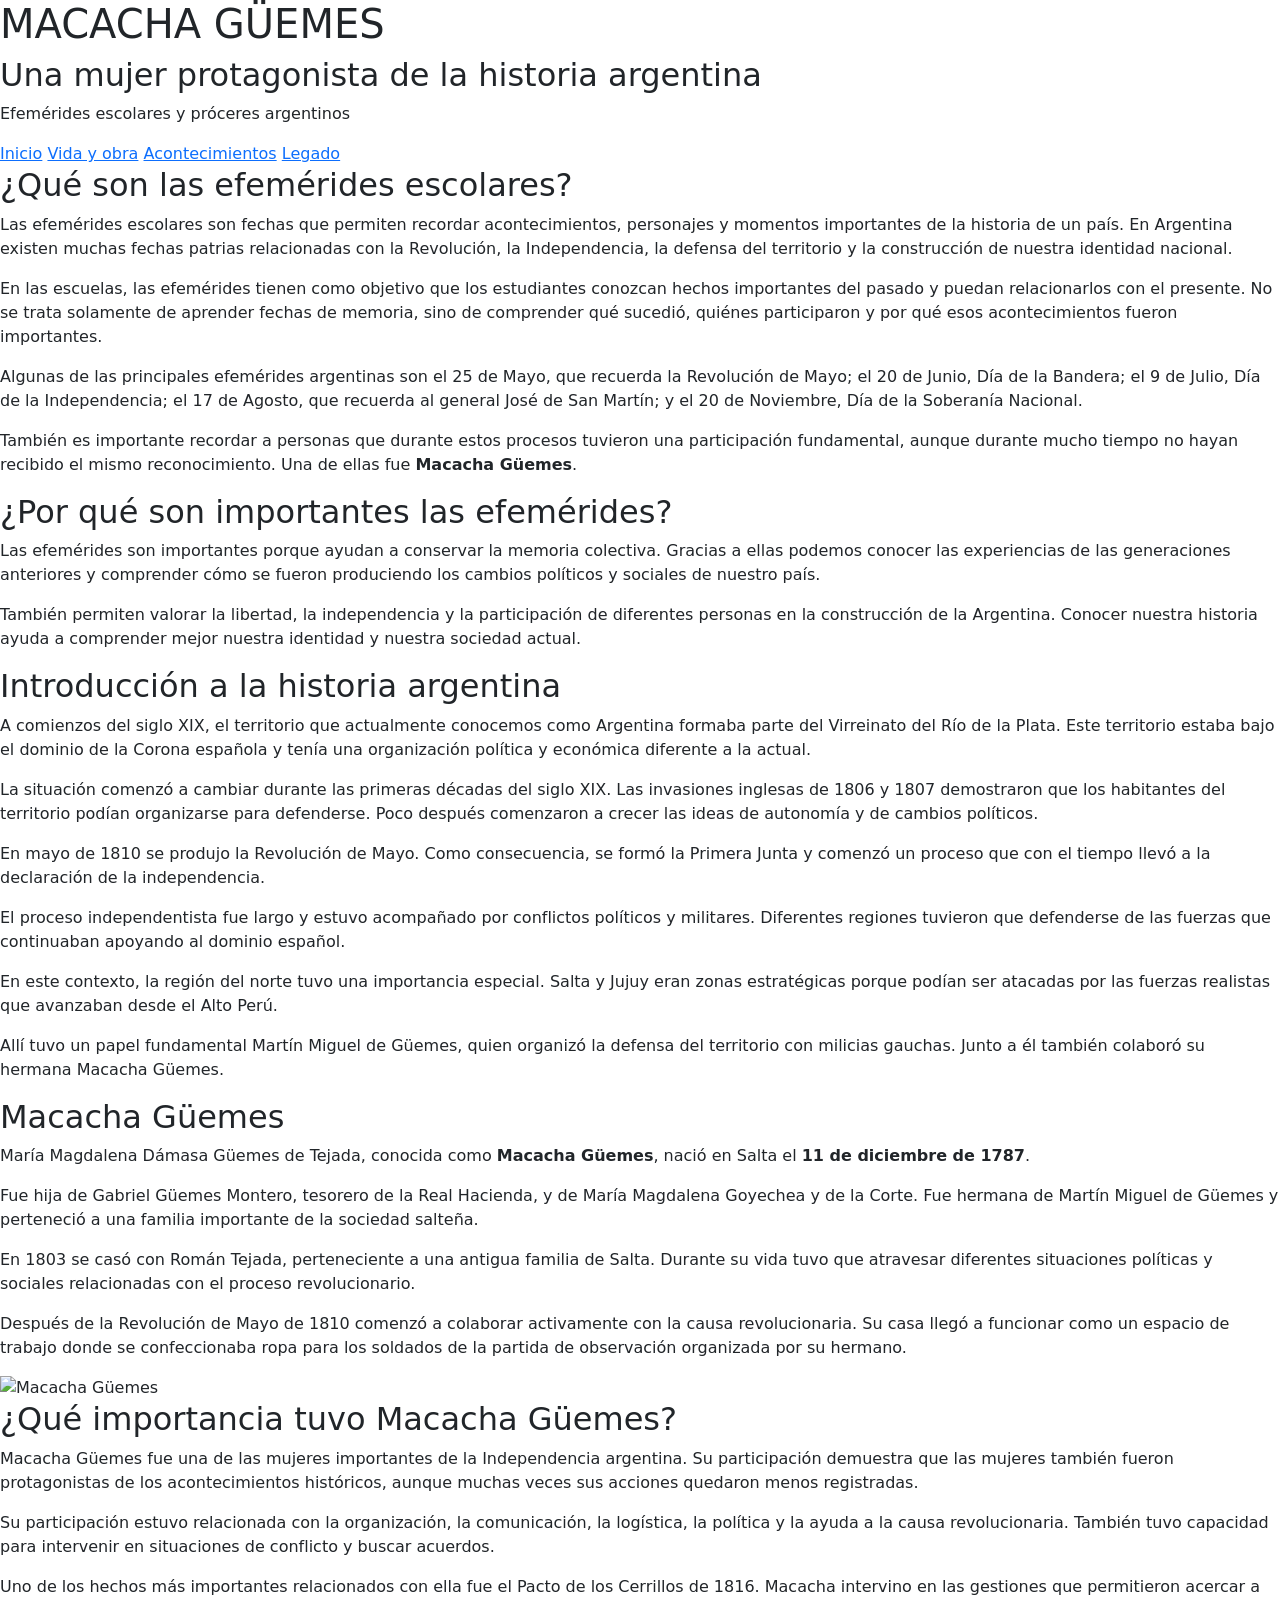
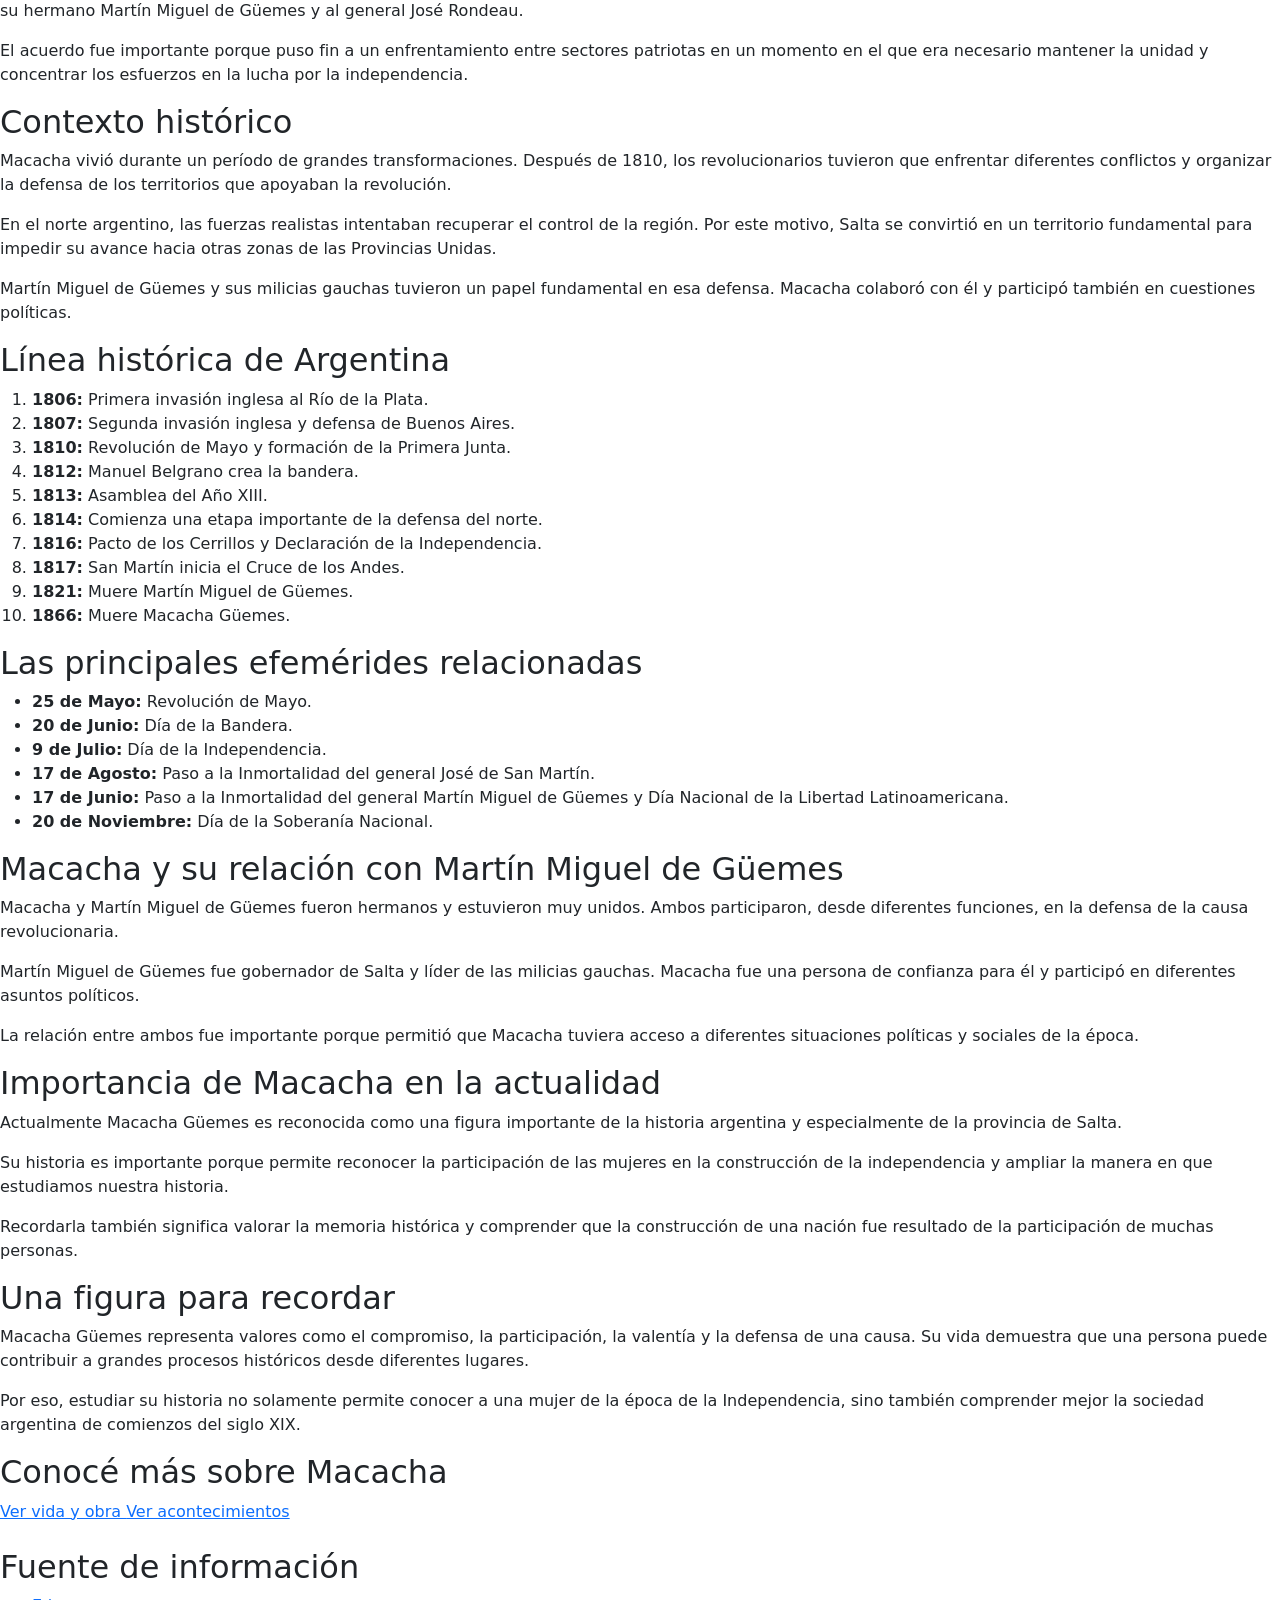
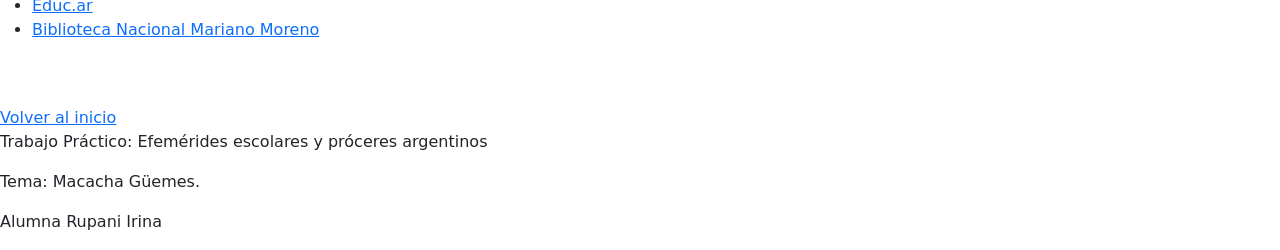
==== index.html @ f02ccedf "Add files via upload" ====
<!DOCTYPE html>
<html lang="es">

<head>

    <meta charset="UTF-8">

    <title>Macacha Güemes - Historia Argentina</title>

    <link rel="stylesheet" href="estilos.css">

    <!-- Bootstrap -->
    <link href="https://cdn.jsdelivr.net/npm/bootstrap@5.3.3/dist/css/bootstrap.min.css" rel="stylesheet">

</head>

<body>

<!-- ENCABEZADO -->

<header>

    <h1>MACACHA GÜEMES</h1>

    <h2>Una mujer protagonista de la historia argentina</h2>

    <p>Efemérides escolares y próceres argentinos</p>

</header>


<!-- MENÚ -->

<nav>

    <a href="index.html">Inicio</a>

    <a href="vida.html">Vida y obra</a>

    <a href="acontecimientos.html">Acontecimientos</a>

    <a href="legado.html">Legado</a>

</nav>


<!-- CONTENIDO -->

<main>

    <h2>¿Qué son las efemérides escolares?</h2>

    <p>
        Las efemérides escolares son fechas que permiten recordar
        acontecimientos, personajes y momentos importantes de la historia
        de un país. En Argentina existen muchas fechas patrias relacionadas
        con la Revolución, la Independencia, la defensa del territorio y
        la construcción de nuestra identidad nacional.
    </p>

    <p>
        En las escuelas, las efemérides tienen como objetivo que los
        estudiantes conozcan hechos importantes del pasado y puedan
        relacionarlos con el presente. No se trata solamente de aprender
        fechas de memoria, sino de comprender qué sucedió, quiénes
        participaron y por qué esos acontecimientos fueron importantes.
    </p>

    <p>
        Algunas de las principales efemérides argentinas son el 25 de Mayo,
        que recuerda la Revolución de Mayo; el 20 de Junio, Día de la Bandera;
        el 9 de Julio, Día de la Independencia; el 17 de Agosto, que recuerda
        al general José de San Martín; y el 20 de Noviembre, Día de la
        Soberanía Nacional.
    </p>

    <p>
        También es importante recordar a personas que durante estos procesos
        tuvieron una participación fundamental, aunque durante mucho tiempo
        no hayan recibido el mismo reconocimiento. Una de ellas fue
        <strong>Macacha Güemes</strong>.
    </p>


    <h2>¿Por qué son importantes las efemérides?</h2>

    <p>
        Las efemérides son importantes porque ayudan a conservar la memoria
        colectiva. Gracias a ellas podemos conocer las experiencias de las
        generaciones anteriores y comprender cómo se fueron produciendo
        los cambios políticos y sociales de nuestro país.
    </p>

    <p>
        También permiten valorar la libertad, la independencia y la
        participación de diferentes personas en la construcción de la
        Argentina. Conocer nuestra historia ayuda a comprender mejor
        nuestra identidad y nuestra sociedad actual.
    </p>


    <h2>Introducción a la historia argentina</h2>

    <p>
        A comienzos del siglo XIX, el territorio que actualmente conocemos
        como Argentina formaba parte del Virreinato del Río de la Plata.
        Este territorio estaba bajo el dominio de la Corona española y
        tenía una organización política y económica diferente a la actual.
    </p>

    <p>
        La situación comenzó a cambiar durante las primeras décadas del
        siglo XIX. Las invasiones inglesas de 1806 y 1807 demostraron que
        los habitantes del territorio podían organizarse para defenderse.
        Poco después comenzaron a crecer las ideas de autonomía y de
        cambios políticos.
    </p>

    <p>
        En mayo de 1810 se produjo la Revolución de Mayo. Como consecuencia,
        se formó la Primera Junta y comenzó un proceso que con el tiempo
        llevó a la declaración de la independencia.
    </p>

    <p>
        El proceso independentista fue largo y estuvo acompañado por
        conflictos políticos y militares. Diferentes regiones tuvieron
        que defenderse de las fuerzas que continuaban apoyando al dominio
        español.
    </p>

    <p>
        En este contexto, la región del norte tuvo una importancia especial.
        Salta y Jujuy eran zonas estratégicas porque podían ser atacadas
        por las fuerzas realistas que avanzaban desde el Alto Perú.
    </p>

    <p>
        Allí tuvo un papel fundamental Martín Miguel de Güemes, quien
        organizó la defensa del territorio con milicias gauchas.
        Junto a él también colaboró su hermana Macacha Güemes.
    </p>


    <h2>Macacha Güemes</h2>

    <p>
        María Magdalena Dámasa Güemes de Tejada, conocida como
        <strong>Macacha Güemes</strong>, nació en Salta el
        <strong>11 de diciembre de 1787</strong>.
    </p>

    <p>
        Fue hija de Gabriel Güemes Montero, tesorero de la Real Hacienda,
        y de María Magdalena Goyechea y de la Corte. Fue hermana de
        Martín Miguel de Güemes y perteneció a una familia importante
        de la sociedad salteña.
    </p>

    <p>
        En 1803 se casó con Román Tejada, perteneciente a una antigua
        familia de Salta. Durante su vida tuvo que atravesar diferentes
        situaciones políticas y sociales relacionadas con el proceso
        revolucionario.
    </p>

    <p>
        Después de la Revolución de Mayo de 1810 comenzó a colaborar
        activamente con la causa revolucionaria. Su casa llegó a funcionar
        como un espacio de trabajo donde se confeccionaba ropa para
        los soldados de la partida de observación organizada por su hermano.
    </p>


    <img src="macacha.jpg" alt="Macacha Güemes" width="350">


    <h2>¿Qué importancia tuvo Macacha Güemes?</h2>

    <p>
        Macacha Güemes fue una de las mujeres importantes de la
        Independencia argentina. Su participación demuestra que las mujeres
        también fueron protagonistas de los acontecimientos históricos,
        aunque muchas veces sus acciones quedaron menos registradas.
    </p>

    <p>
        Su participación estuvo relacionada con la organización, la
        comunicación, la logística, la política y la ayuda a la causa
        revolucionaria. También tuvo capacidad para intervenir en
        situaciones de conflicto y buscar acuerdos.
    </p>

    <p>
        Uno de los hechos más importantes relacionados con ella fue el
        Pacto de los Cerrillos de 1816. Macacha intervino en las gestiones
        que permitieron acercar a su hermano Martín Miguel de Güemes
        y al general José Rondeau.
    </p>

    <p>
        El acuerdo fue importante porque puso fin a un enfrentamiento
        entre sectores patriotas en un momento en el que era necesario
        mantener la unidad y concentrar los esfuerzos en la lucha por
        la independencia.
    </p>


    <h2>Contexto histórico</h2>

    <p>
        Macacha vivió durante un período de grandes transformaciones.
        Después de 1810, los revolucionarios tuvieron que enfrentar
        diferentes conflictos y organizar la defensa de los territorios
        que apoyaban la revolución.
    </p>

    <p>
        En el norte argentino, las fuerzas realistas intentaban recuperar
        el control de la región. Por este motivo, Salta se convirtió
        en un territorio fundamental para impedir su avance hacia otras
        zonas de las Provincias Unidas.
    </p>

    <p>
        Martín Miguel de Güemes y sus milicias gauchas tuvieron un papel
        fundamental en esa defensa. Macacha colaboró con él y participó
        también en cuestiones políticas.
    </p>


    <h2>Línea histórica de Argentina</h2>

    <ol>

        <li>
            <strong>1806:</strong>
            Primera invasión inglesa al Río de la Plata.
        </li>

        <li>
            <strong>1807:</strong>
            Segunda invasión inglesa y defensa de Buenos Aires.
        </li>

        <li>
            <strong>1810:</strong>
            Revolución de Mayo y formación de la Primera Junta.
        </li>

        <li>
            <strong>1812:</strong>
            Manuel Belgrano crea la bandera.
        </li>

        <li>
            <strong>1813:</strong>
            Asamblea del Año XIII.
        </li>

        <li>
            <strong>1814:</strong>
            Comienza una etapa importante de la defensa del norte.
        </li>

        <li>
            <strong>1816:</strong>
            Pacto de los Cerrillos y Declaración de la Independencia.
        </li>

        <li>
            <strong>1817:</strong>
            San Martín inicia el Cruce de los Andes.
        </li>

        <li>
            <strong>1821:</strong>
            Muere Martín Miguel de Güemes.
        </li>

        <li>
            <strong>1866:</strong>
            Muere Macacha Güemes.
        </li>

    </ol>


    <h2>Las principales efemérides relacionadas</h2>

    <ul>

        <li>
            <strong>25 de Mayo:</strong>
            Revolución de Mayo.
        </li>

        <li>
            <strong>20 de Junio:</strong>
            Día de la Bandera.
        </li>

        <li>
            <strong>9 de Julio:</strong>
            Día de la Independencia.
        </li>

        <li>
            <strong>17 de Agosto:</strong>
            Paso a la Inmortalidad del general José de San Martín.
        </li>

        <li>
            <strong>17 de Junio:</strong>
            Paso a la Inmortalidad del general Martín Miguel de Güemes
            y Día Nacional de la Libertad Latinoamericana.
        </li>

        <li>
            <strong>20 de Noviembre:</strong>
            Día de la Soberanía Nacional.
        </li>

    </ul>

    <h2>Macacha y su relación con Martín Miguel de Güemes</h2>

    <p>
        Macacha y Martín Miguel de Güemes fueron hermanos y estuvieron
        muy unidos. Ambos participaron, desde diferentes funciones,
        en la defensa de la causa revolucionaria.
    </p>

    <p>
        Martín Miguel de Güemes fue gobernador de Salta y líder de las
        milicias gauchas. Macacha fue una persona de confianza para él
        y participó en diferentes asuntos políticos.
    </p>

    <p>
        La relación entre ambos fue importante porque permitió que
        Macacha tuviera acceso a diferentes situaciones políticas y
        sociales de la época.
    </p>


    <h2>Importancia de Macacha en la actualidad</h2>

    <p>
        Actualmente Macacha Güemes es reconocida como una figura importante
        de la historia argentina y especialmente de la provincia de Salta.
    </p>

    <p>
        Su historia es importante porque permite reconocer la participación
        de las mujeres en la construcción de la independencia y ampliar
        la manera en que estudiamos nuestra historia.
    </p>

    <p>
        Recordarla también significa valorar la memoria histórica y
        comprender que la construcción de una nación fue resultado
        de la participación de muchas personas.
    </p>


    <h2>Una figura para recordar</h2>

    <p>
        Macacha Güemes representa valores como el compromiso, la
        participación, la valentía y la defensa de una causa.
        Su vida demuestra que una persona puede contribuir a grandes
        procesos históricos desde diferentes lugares.
    </p>

    <p>
        Por eso, estudiar su historia no solamente permite conocer
        a una mujer de la época de la Independencia, sino también
        comprender mejor la sociedad argentina de comienzos del siglo XIX.
    </p>


    <!-- BOTÓN DE BOOTSTRAP -->

    <h2>Conocé más sobre Macacha</h2>

    <a href="vida.html" class="boton">
        Ver vida y obra
    </a>

    <a href="acontecimientos.html" class="boton">
        Ver acontecimientos
    </a>

    <br><br>


    <h2>Fuente de información</h2>

<ul>

    <li>
        <a href="https://www.educ.ar" target="_blank">
            Educ.ar
        </a>
    </li>

    <li>
        <a href="https://www.bn.gov.ar" target="_blank">
            Biblioteca Nacional Mariano Moreno
        </a>
    </li>

</ul>

    <br><br>

    <a href="#inicio" class="boton">
        Volver al inicio
    </a>

</main>


<!-- PIE DE PÁGINA -->

<footer>

    <p>
        Trabajo Práctico: Efemérides escolares y próceres argentinos
    </p>

    <p>
        Tema: Macacha Güemes.
    </p>

    <p>
        Alumna Rupani Irina
    </p>

</footer>


</body>

</html>
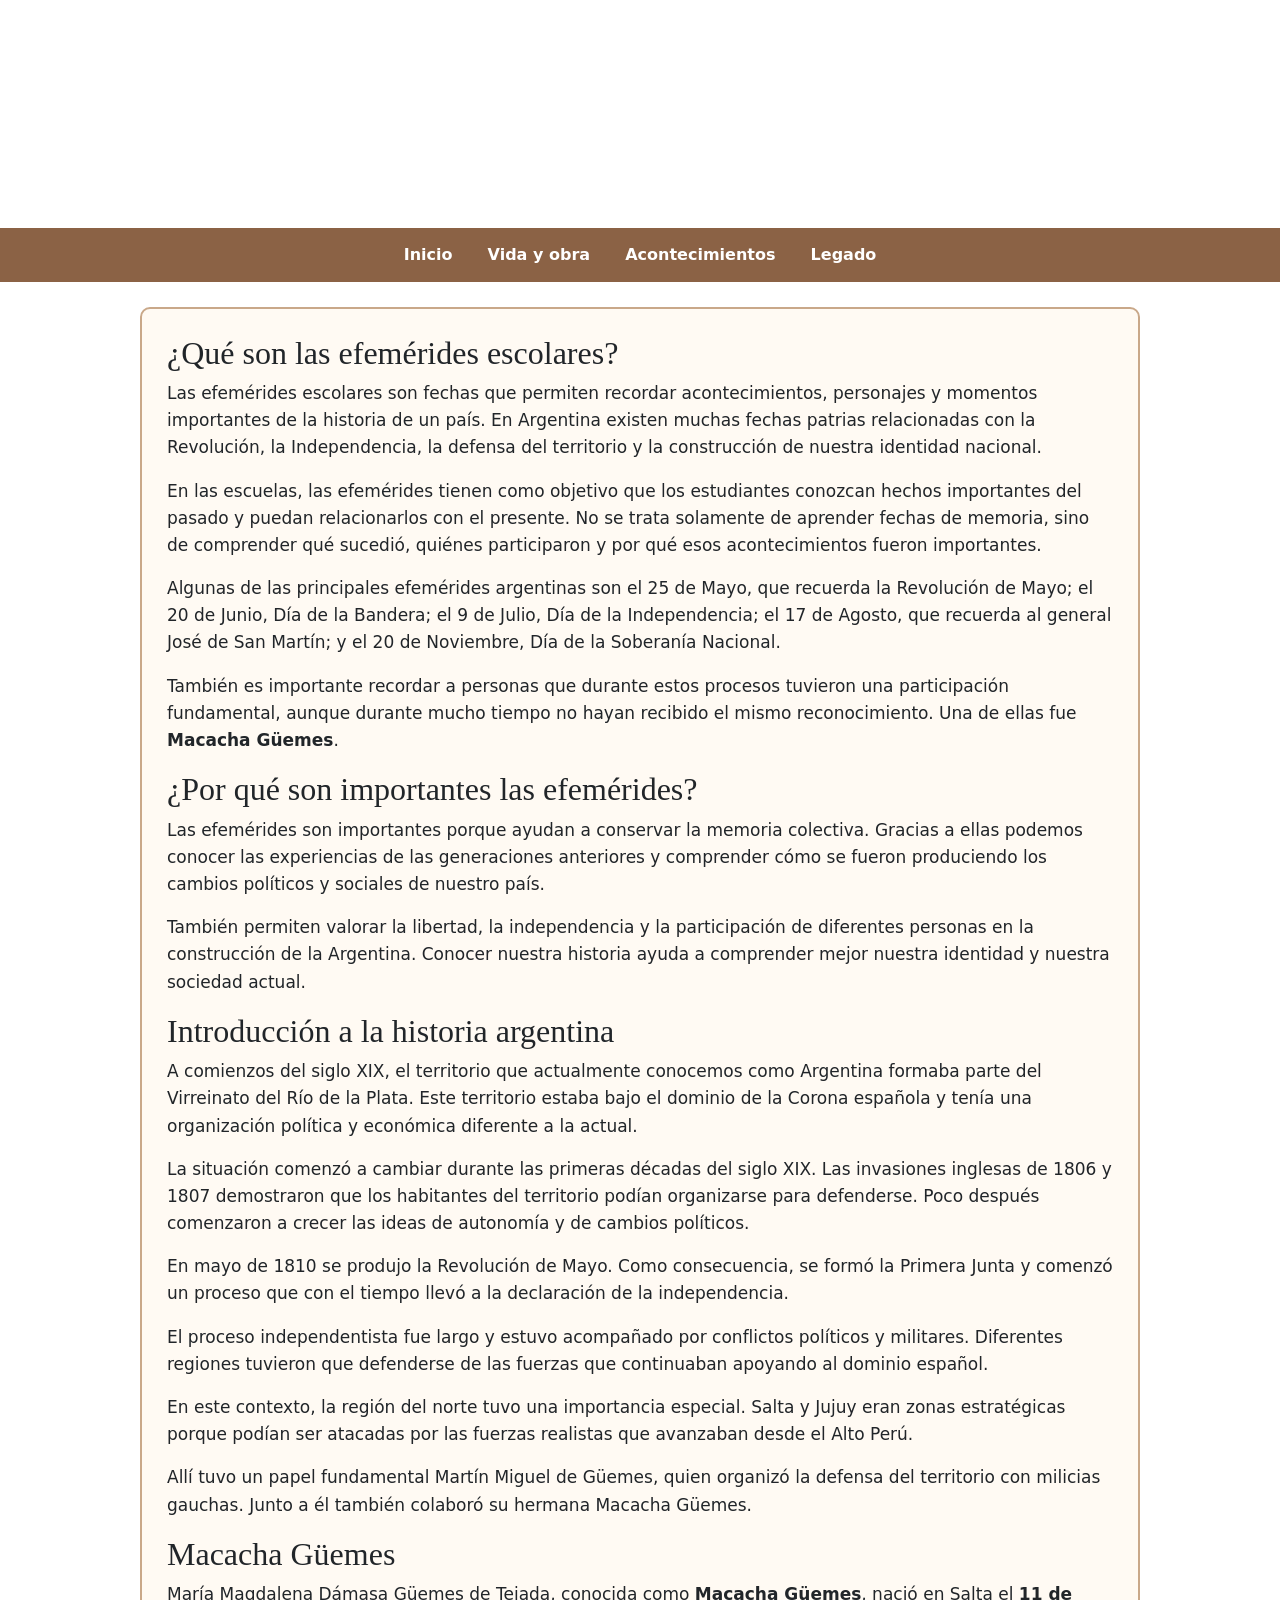
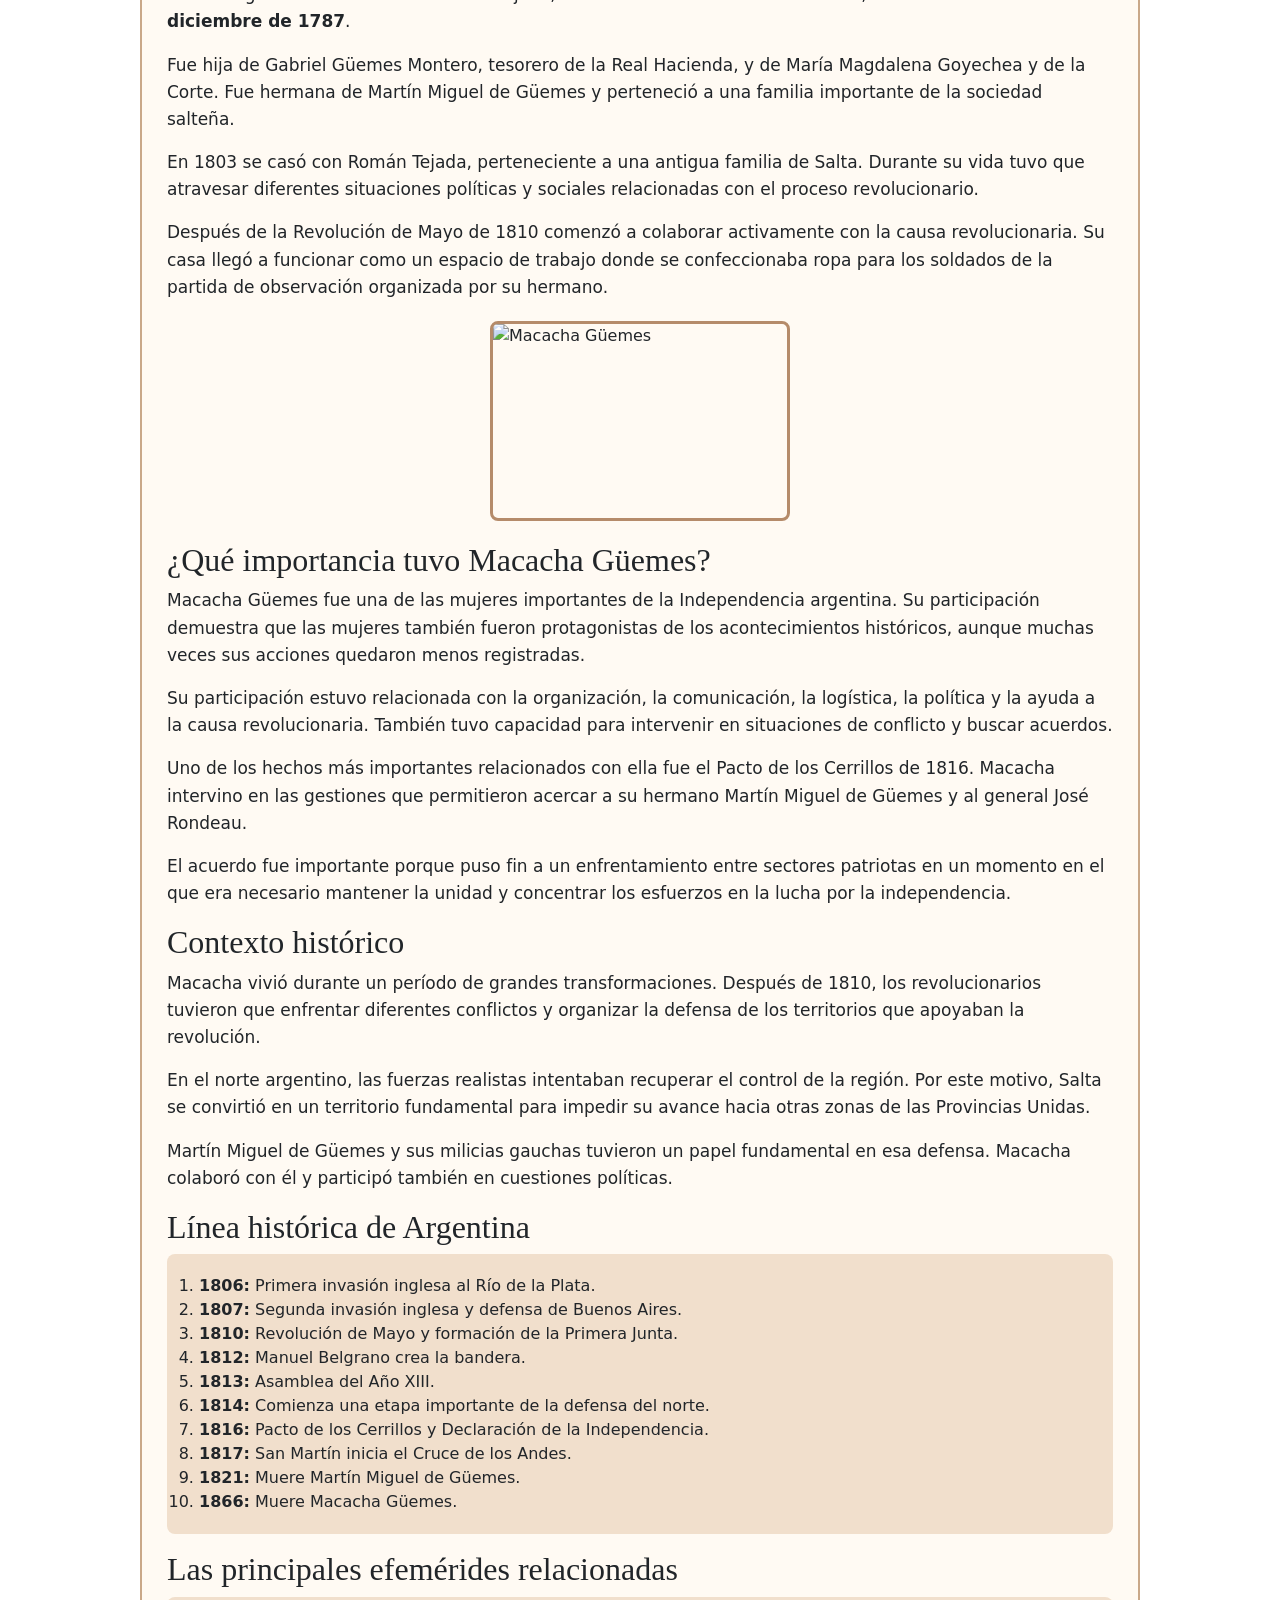
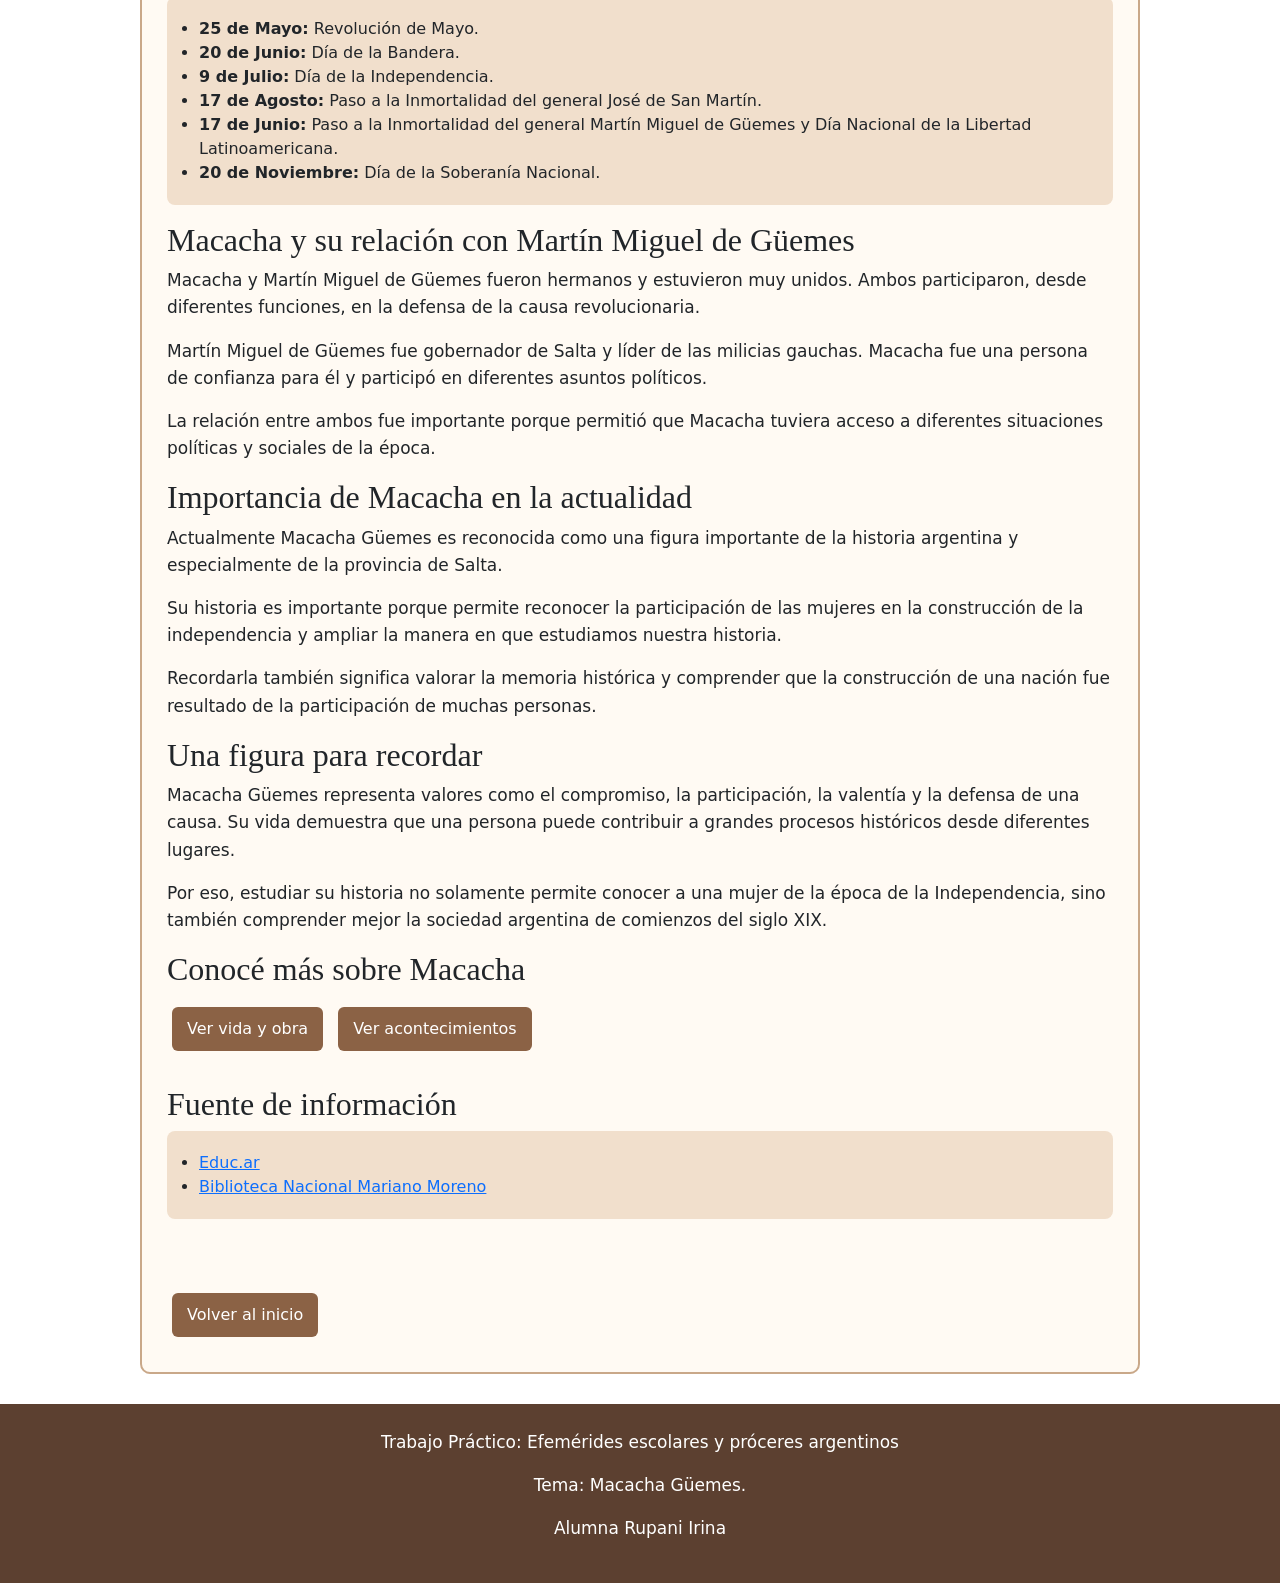
==== commit a39a9ef2: "Update index.html" ====
--- a/index.html
+++ b/index.html
@@ -173,7 +173,7 @@
     </p>
 
 
-    <img src="macacha.jpg" alt="Macacha Güemes" width="350">
+    <img src="imagen/macacha.jpg" alt="Macacha Güemes" width="350">
 
 
     <h2>¿Qué importancia tuvo Macacha Güemes?</h2>
@@ -184,7 +184,6 @@
         también fueron protagonistas de los acontecimientos históricos,
         aunque muchas veces sus acciones quedaron menos registradas.
     </p>
-
     <p>
         Su participación estuvo relacionada con la organización, la
         comunicación, la logística, la política y la ayuda a la causa
@@ -444,4 +443,4 @@
 
 </body>
 
-</html>+</html>
--- a/estilos.css
+++ b/estilos.css
@@ -0,0 +1,183 @@
+/* Estilos generales */
+
+body {
+    background-image: url("fondo.jpg");
+    background-size: cover;
+    background-attachment: fixed;
+    color: #4b3525;
+    font-family: Arial, sans-serif;
+    margin: 0;
+}
+
+
+/* Encabezado */
+
+header {
+    background-image: url("fondo-header.jpg");
+    background-size: cover;
+    background-position: center;
+    text-align: center;
+    padding: 50px;
+    color: white;
+}
+
+header h1 {
+    font-size: 35px;
+}
+
+header h2 {
+    font-size: 22px;
+}
+
+
+/* Menú */
+
+nav {
+    background-color: #8b6245;
+    text-align: center;
+    padding: 15px;
+}
+
+nav a {
+    color: white;
+    text-decoration: none;
+    margin: 15px;
+    font-weight: bold;
+}
+
+
+/* Contenido */
+
+main {
+    width: 90%;
+    max-width: 1000px;
+    margin: 25px auto;
+    padding: 25px;
+    background-color: #fffaf3;
+    border: 2px solid #c9a889;
+    border-radius: 10px;
+}
+
+
+/* Títulos */
+h1, h2, h3 {
+    font-family: Georgia, "Times New Roman", serif;
+}
+
+h2 {
+    color: #704b32;
+    margin-top: 30px;
+    font-size: 28px;
+}
+
+h3 {
+    color: #8b6245;
+    font-size: 22px;
+}
+
+
+
+/* Párrafos */
+
+p {
+    font-size: 17px;
+    line-height: 1.6;
+}
+
+
+/* Todas las imágenes quedan iguales */
+
+main img {
+    width: 300px;
+    height: 200px;
+    object-fit: cover;
+    display: block;
+    margin: 20px auto;
+    border: 3px solid #b58b6a;
+    border-radius: 8px;
+}
+
+
+/* Listas */
+
+ul, ol {
+    background-color: #f1dfcc;
+    padding: 20px 40px;
+    border-radius: 8px;
+}
+
+
+/* Tabla */
+
+table {
+    width: 100%;
+    border-collapse: collapse;
+    margin: 20px 0;
+}
+
+th {
+    background-color: #8b6245;
+    color: white;
+    padding: 10px;
+}
+
+td {
+    background-color: #f8eee2;
+    padding: 10px;
+    border: 1px solid #b58b6a;
+}
+
+
+/* Botones */
+
+.boton {
+    background-color: #8b6245;
+    color: white;
+    text-decoration: none;
+    padding: 10px 15px;
+    border-radius: 6px;
+    display: inline-block;
+    margin: 10px 5px;
+}
+
+
+/* ID */
+
+#inicio {
+    text-align: center;
+    color: #704b32;
+}
+
+
+/* Tarjetas */
+
+.card {
+    background-color: #f1dfcc;
+    border: 2px solid #c9a889;
+    padding: 15px;
+}
+
+
+/* Videos */
+
+iframe {
+    max-width: 100%;
+    border: 3px solid #b58b6a;
+}
+
+
+/* Pie de página */
+
+footer {
+    background-color: #5c4030;
+    color: white;
+    text-align: center;
+    padding: 25px;
+    margin-top: 30px;
+}
+.carousel img {
+    width: 100%;
+    height: 400px;
+    object-fit: contain;
+    background-color: #f3e6d5;
+}
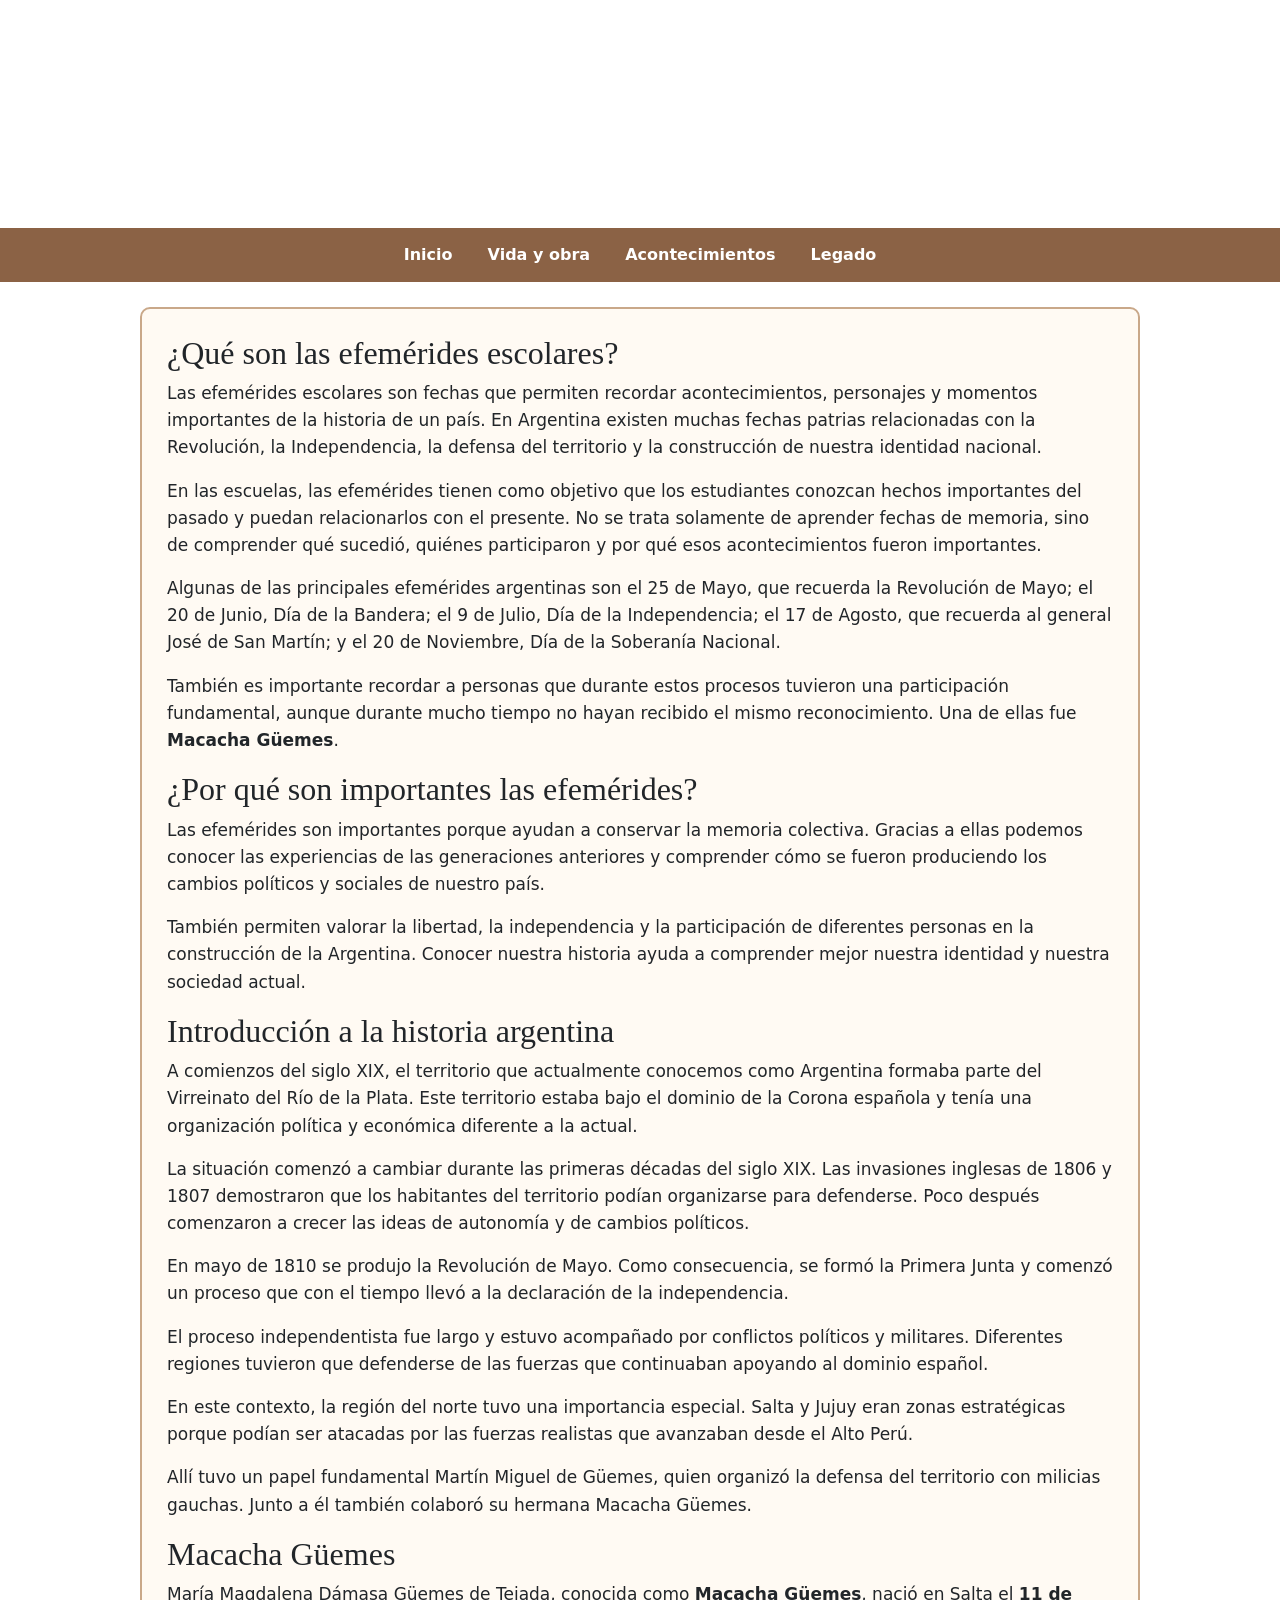
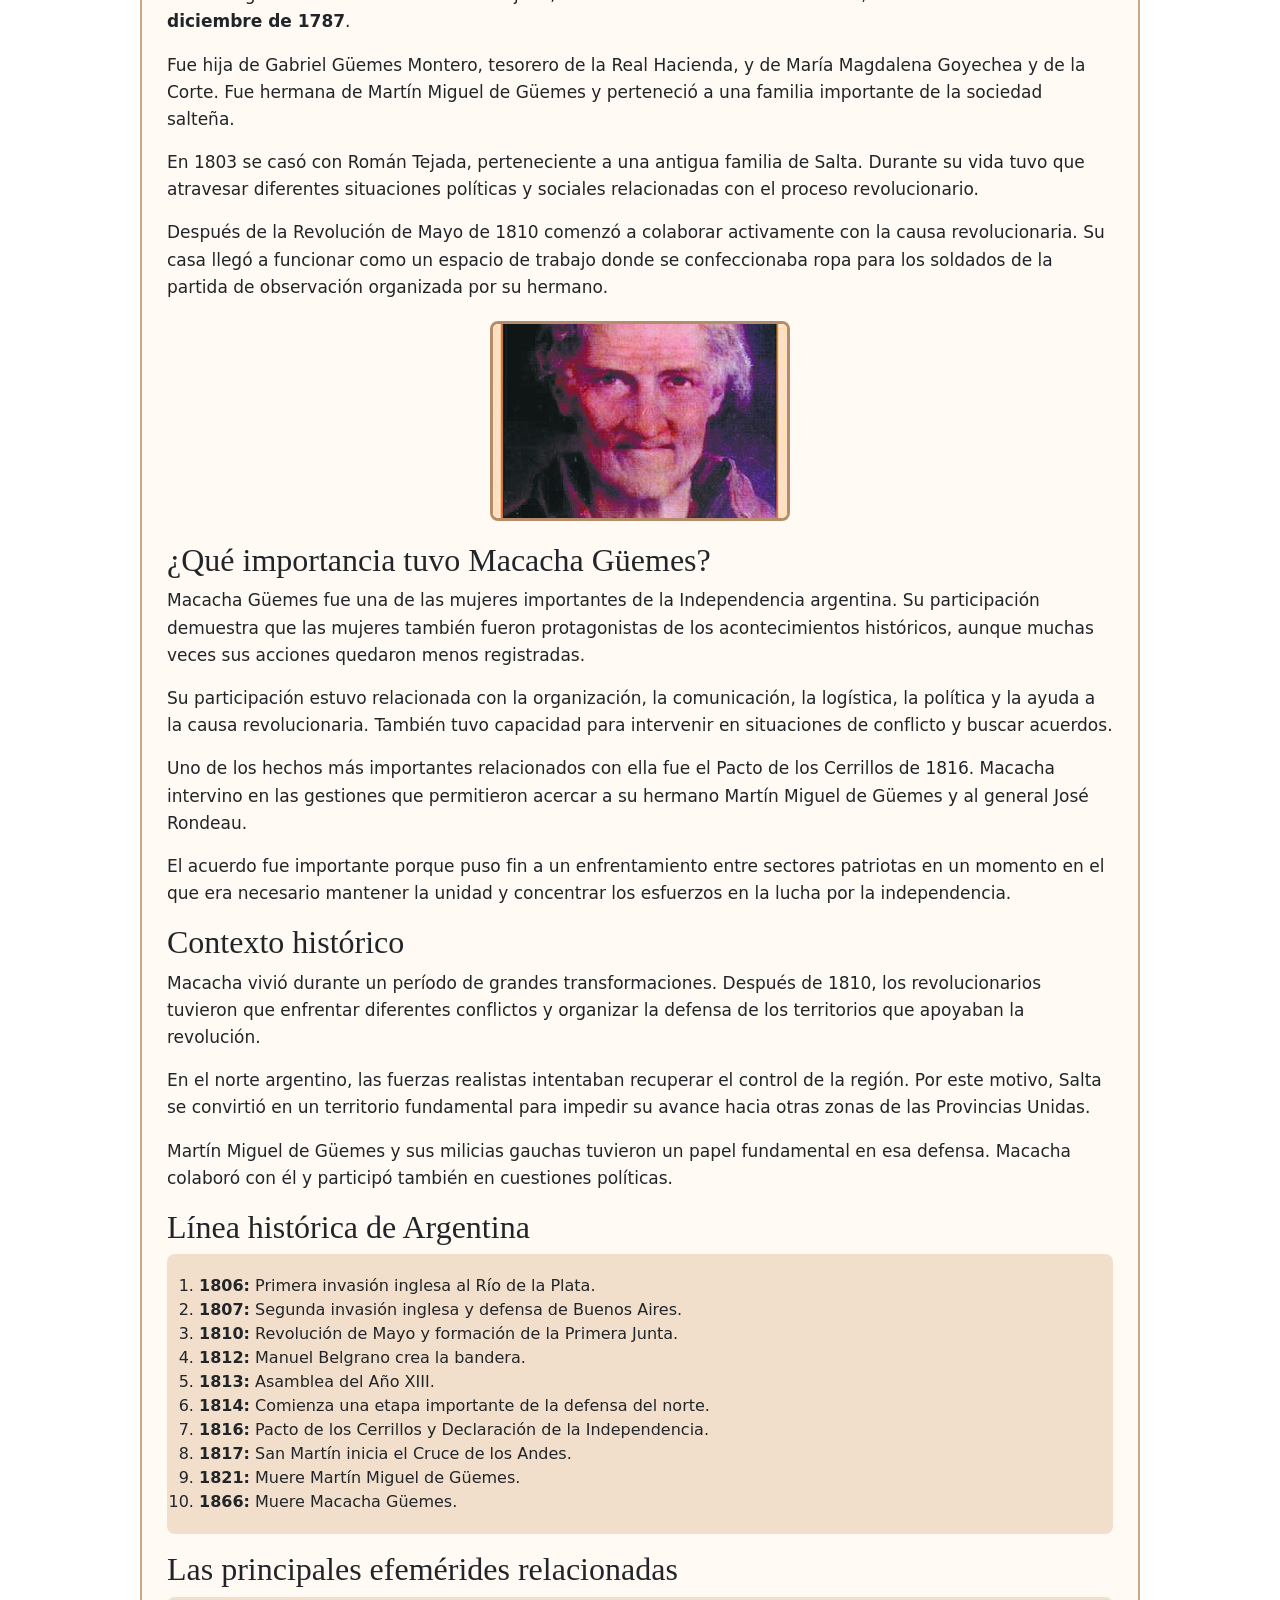
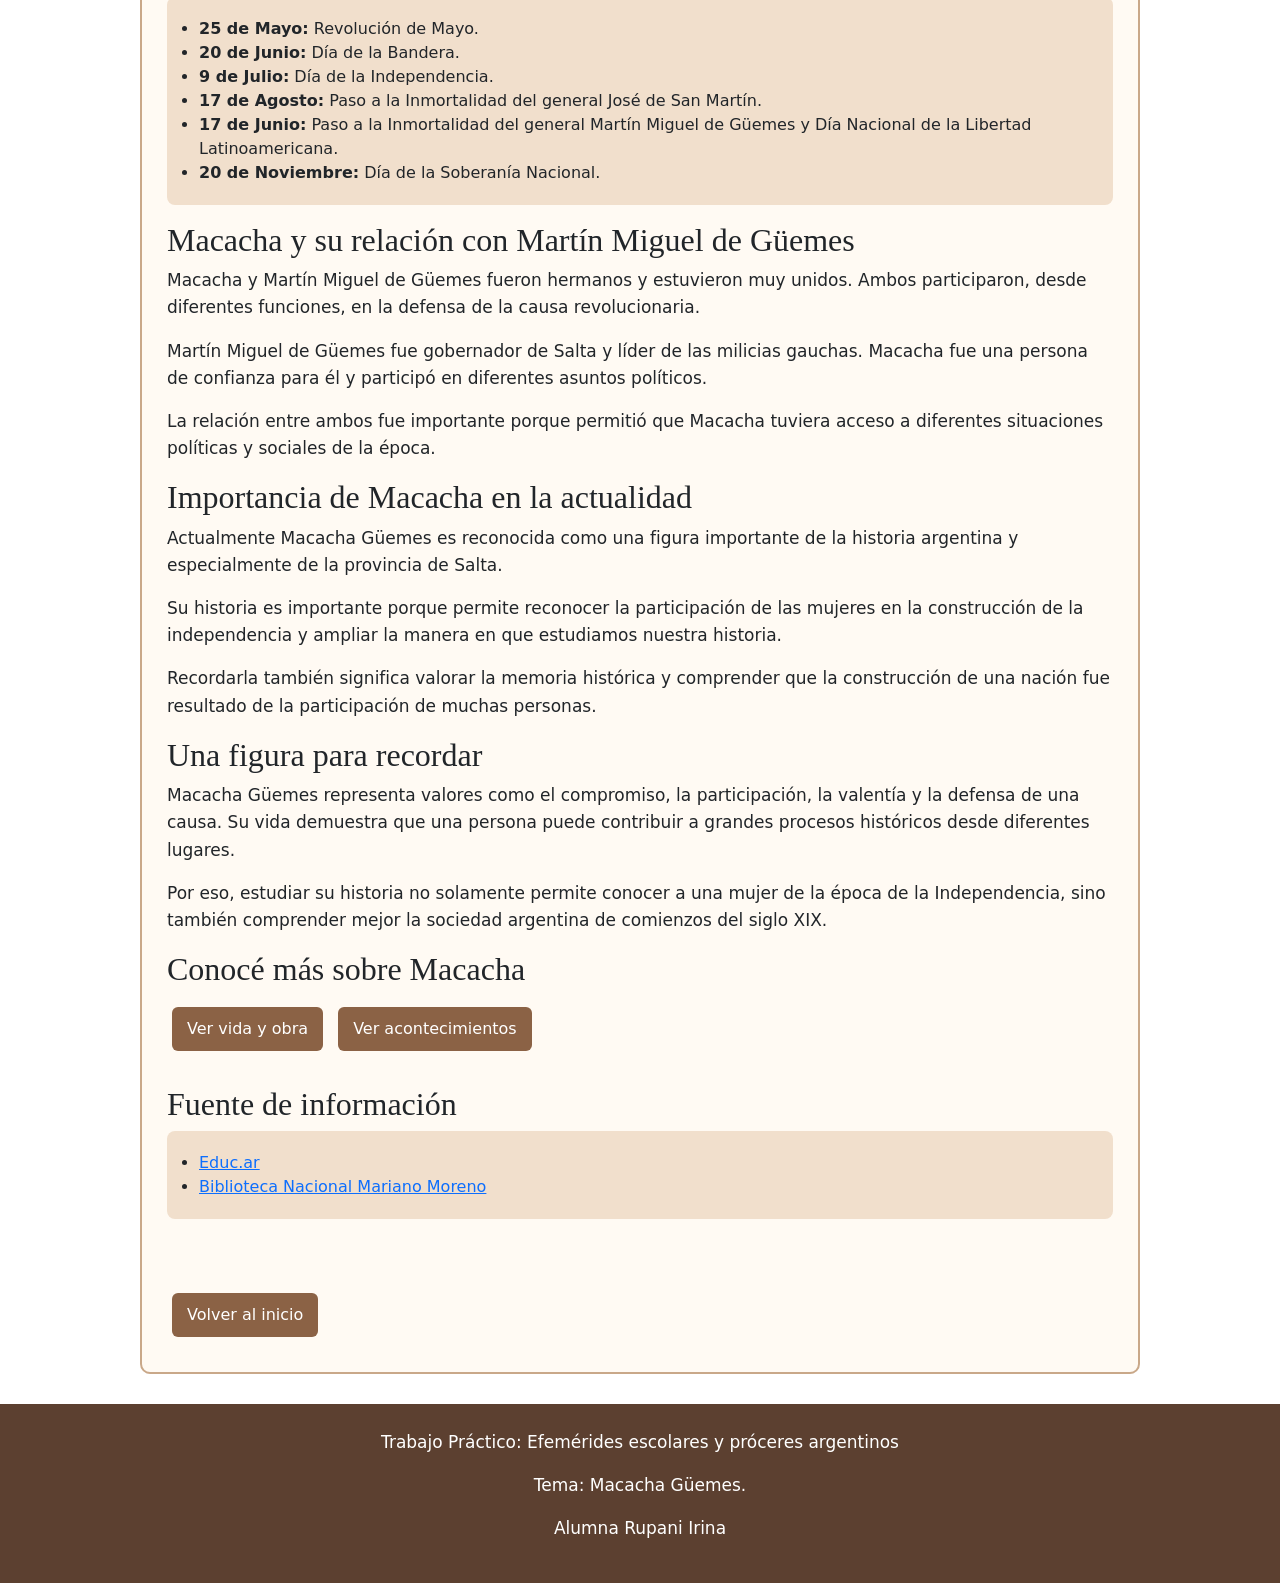
==== commit c04f76aa: "Update index.html" ====
--- a/index.html
+++ b/index.html
@@ -173,7 +173,7 @@
     </p>
 
 
-    <img src="imagen/macacha.jpg" alt="Macacha Güemes" width="350">
+    <img src="img/macacha.jpg" alt="Macacha Güemes" width="350">
 
 
     <h2>¿Qué importancia tuvo Macacha Güemes?</h2>
